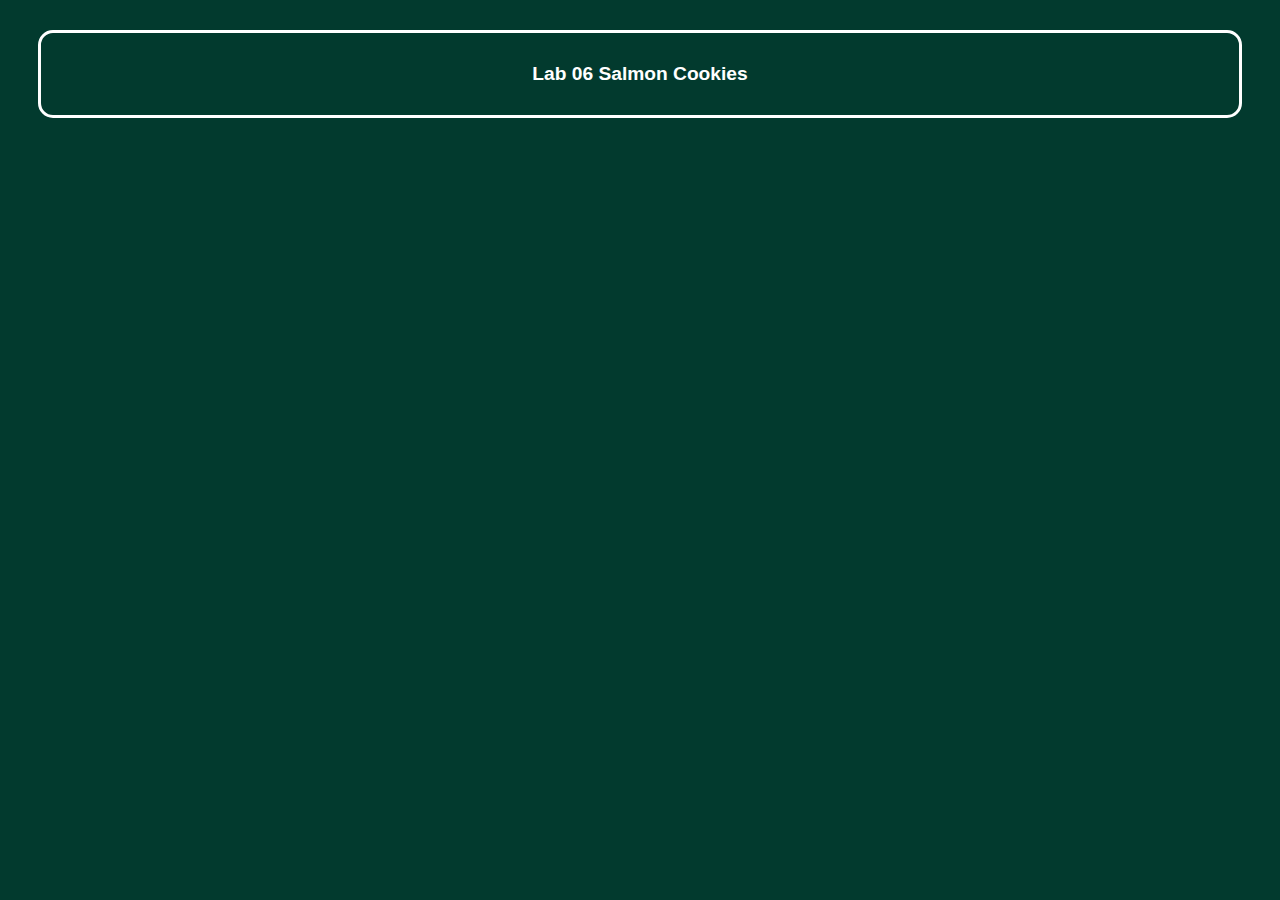
==== index.html @ f09a6ad9 "Some styling" ====
<!DOCTYPE html>
<html lang="en">
<head>
    <title> Lab 06 Salmon Cookies </title>

    <!-- <link rel="stylesheet" href="css/reset.css"> -->
    <link rel="stylesheet" href="css/style.css">
</head>
<body>
        <header> Lab 06 Salmon Cookies </header>

        <main id="showArea"> 

        </main>

    </body>
</html>
---- css/style.css ----
body {
    color: white;
    background-color: rgb(2, 58, 46);
    font-weight: bolder;
    font-family: Arial, Helvetica, sans-serif;
}

header {
    text-align: center;
    align-content: center;
    font-size: larger;
    margin: 30px;
    border: 3px solid white;
    border-radius: 15px;
    padding: 30px;
}
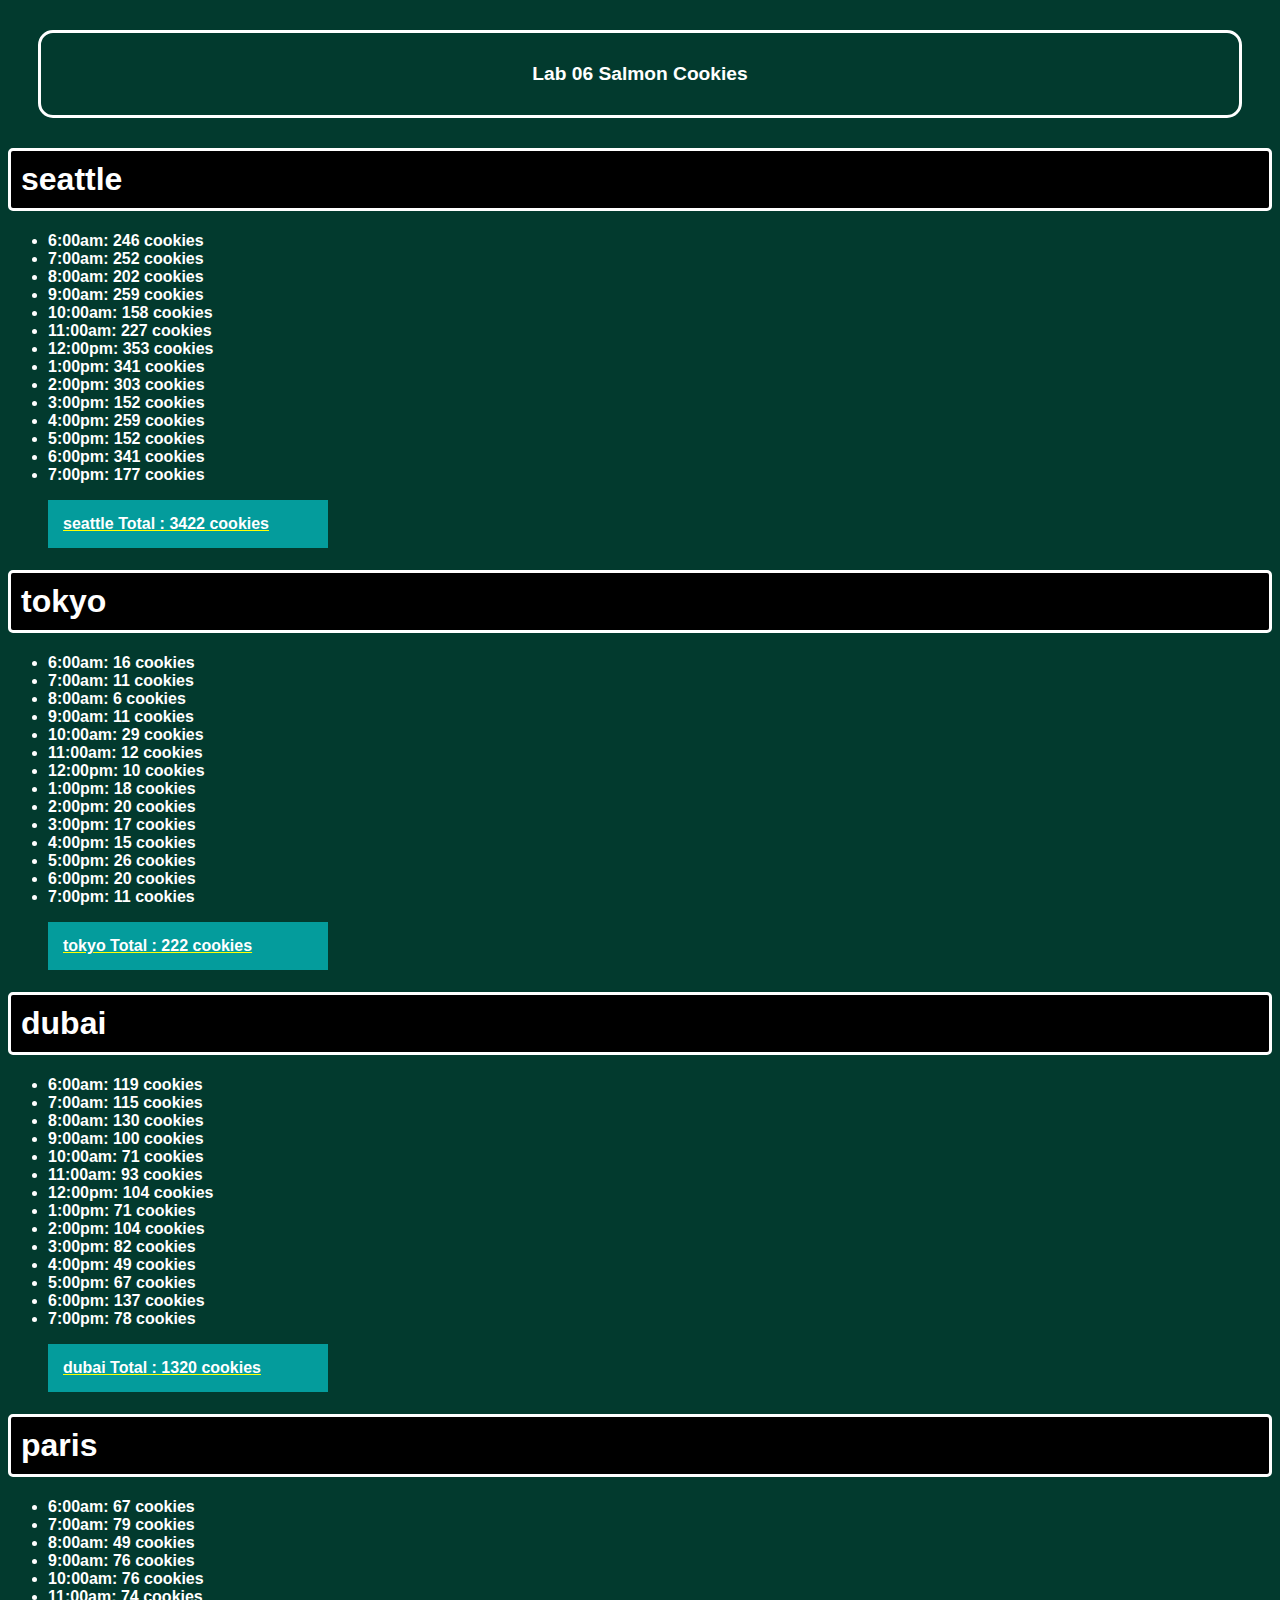
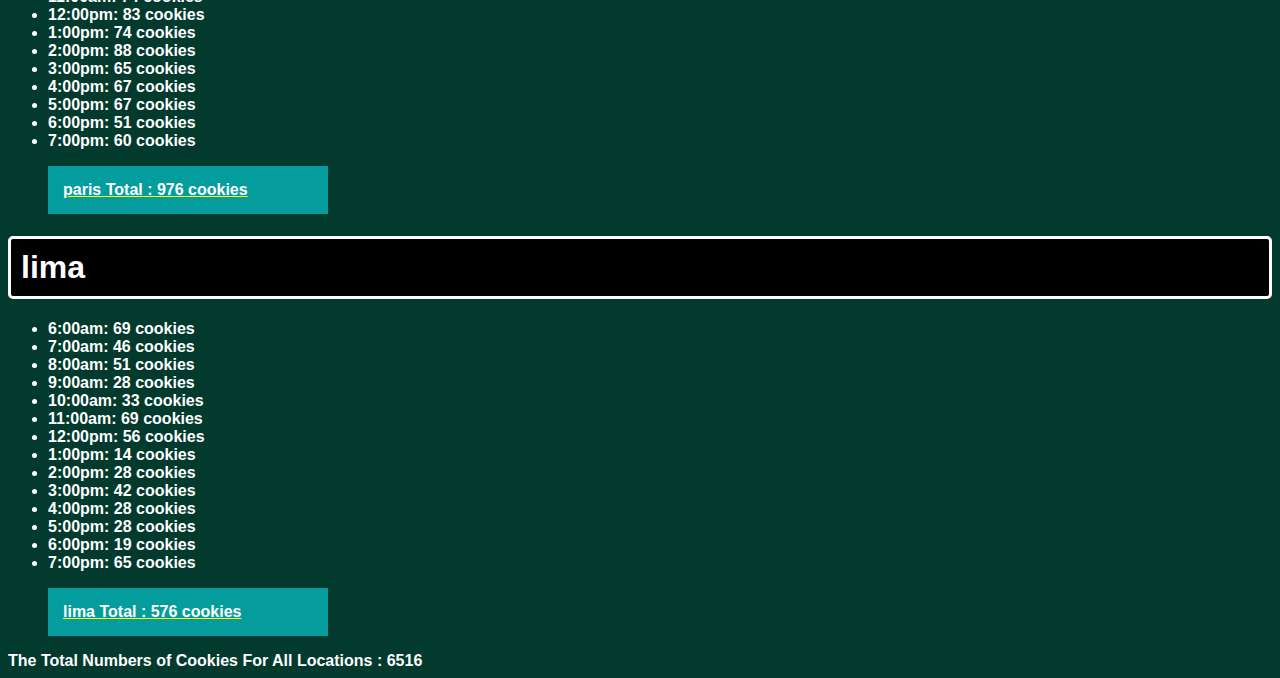
==== commit c2ac7d25: "Lab06,Done with DOM by different way" ====
--- a/index.html
+++ b/index.html
@@ -13,5 +13,9 @@
 
         </main>
 
+
+
+        <script src="js/app.js"></script>
+        
     </body>
 </html>--- a/css/style.css
+++ b/css/style.css
@@ -13,4 +13,23 @@
     border: 3px solid white;
     border-radius: 15px;
     padding: 30px;
+}
+
+h1 {
+    background-color: black;
+    padding: 10px 10px;
+    border: 3px solid white;
+    border-radius: 5px;
+}
+
+p {
+    text-decoration: underline;
+    text-decoration-color: yellow;
+    padding: 15px;
+    background-color: rgb(4, 156, 156);
+    width: 250px;
+}
+
+section {
+    text-align: left;
 }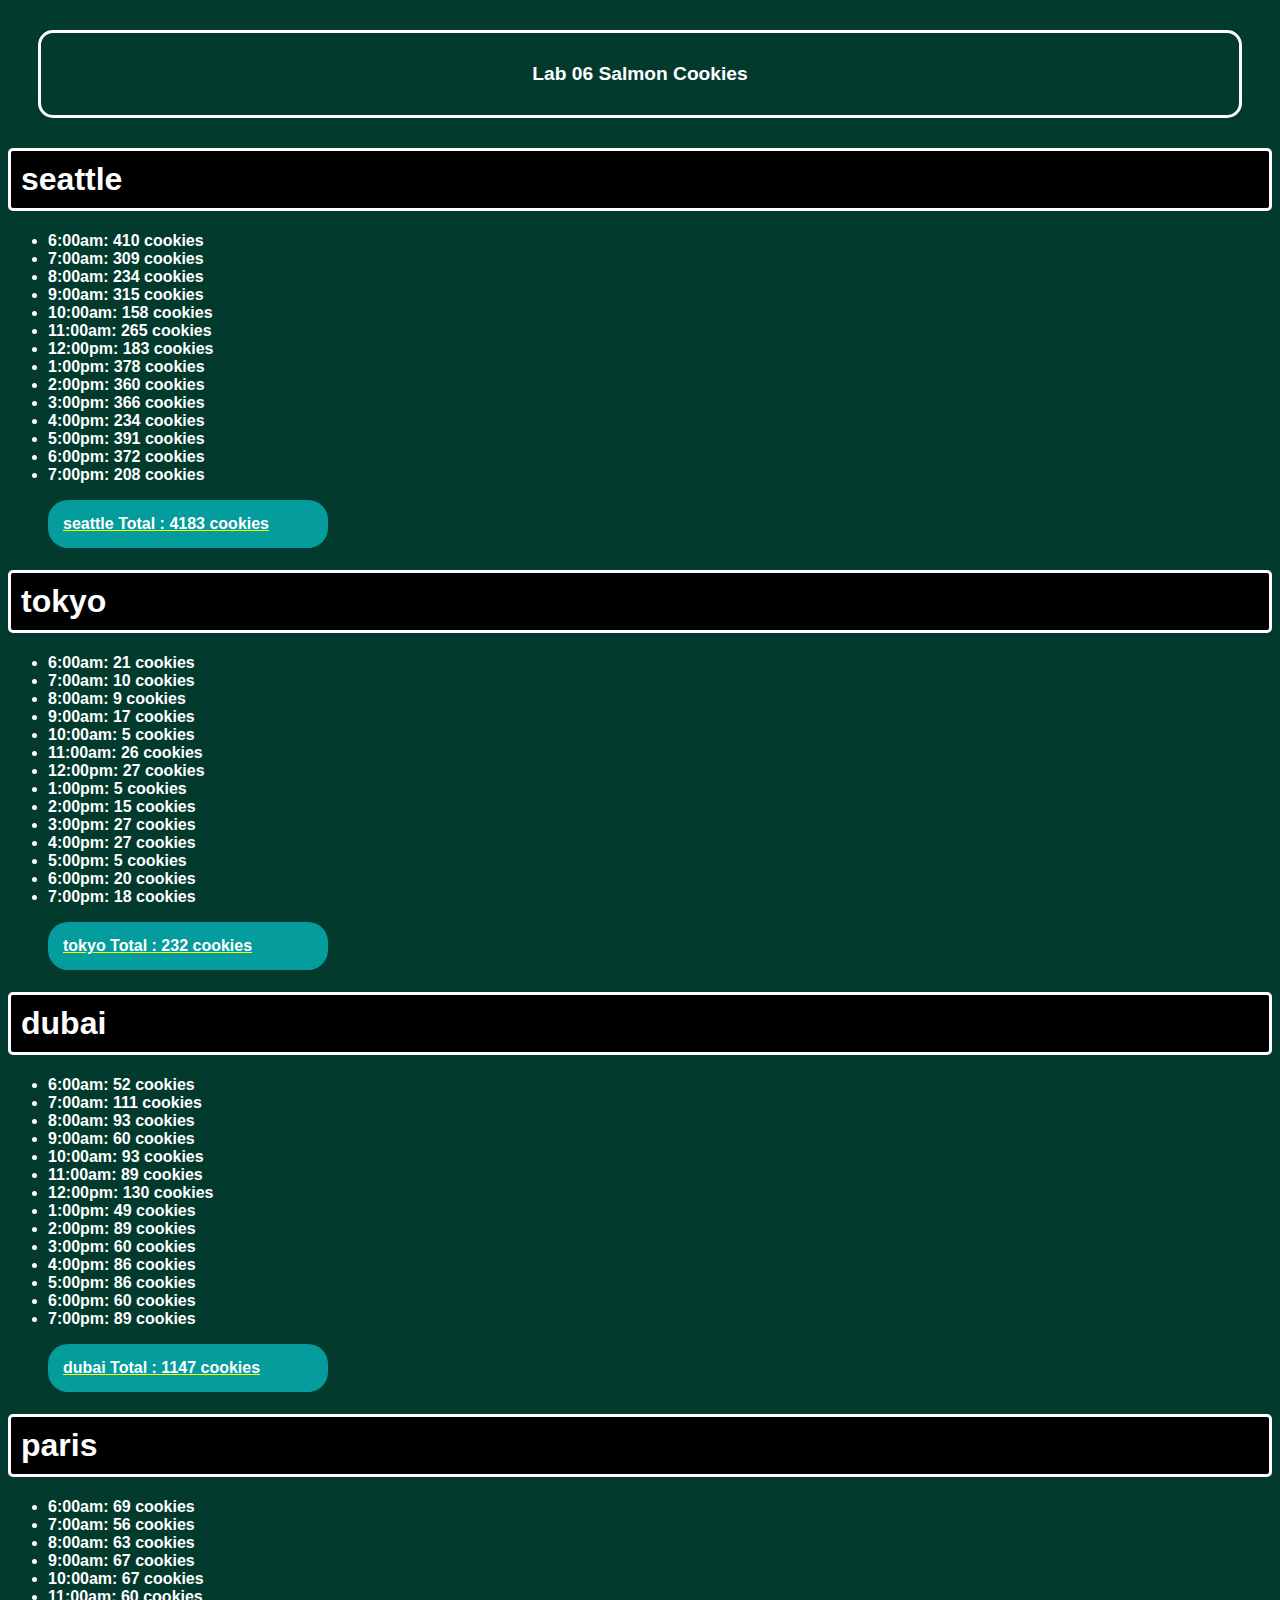
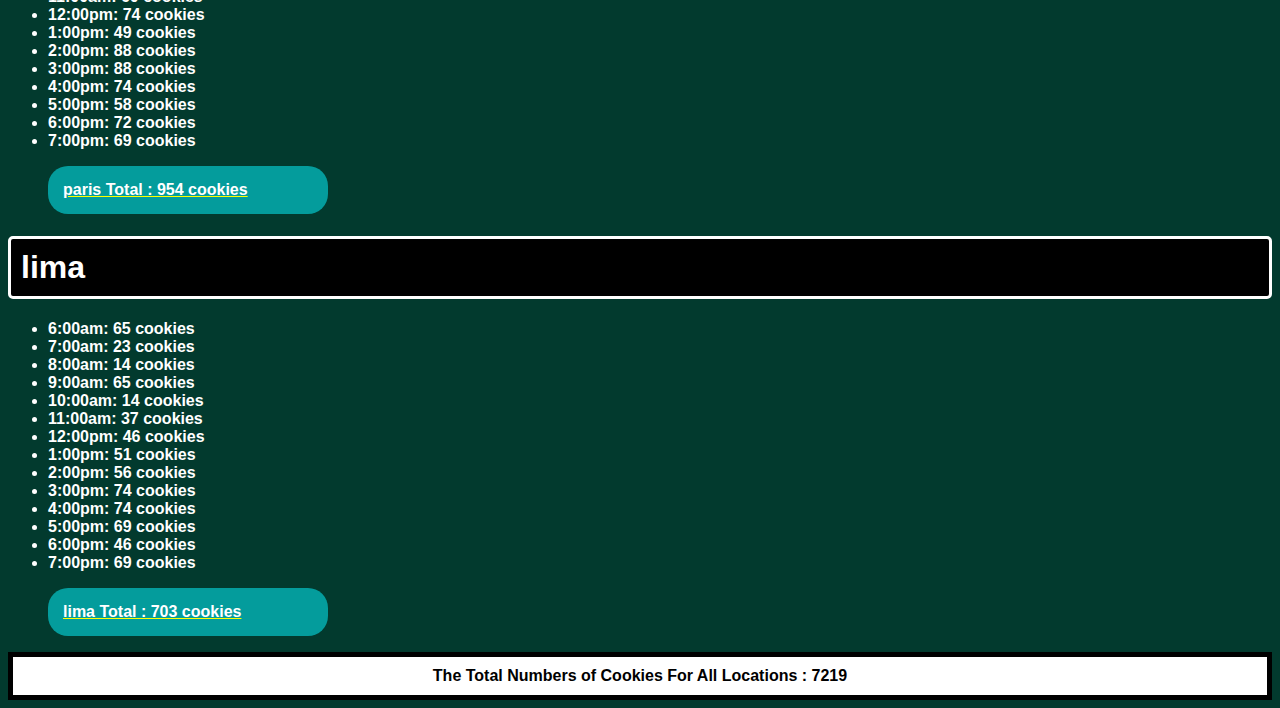
==== commit a0f64ccc: "Completed" ====
--- a/index.html
+++ b/index.html
@@ -9,13 +9,17 @@
 <body>
         <header> Lab 06 Salmon Cookies </header>
 
-        <main id="showArea"> 
+        <main> 
 
+            <div id="showArea">
+
+            </div>
+            
         </main>
 
 
 
         <script src="js/app.js"></script>
-        
+
     </body>
 </html>--- a/css/style.css
+++ b/css/style.css
@@ -28,8 +28,13 @@
     padding: 15px;
     background-color: rgb(4, 156, 156);
     width: 250px;
+    border-radius: 20px;
 }
 
 section {
-    text-align: left;
+    text-align: center;
+    border: 5px solid black;
+    padding: 10px;
+    background-color: white;
+    color: black;
 }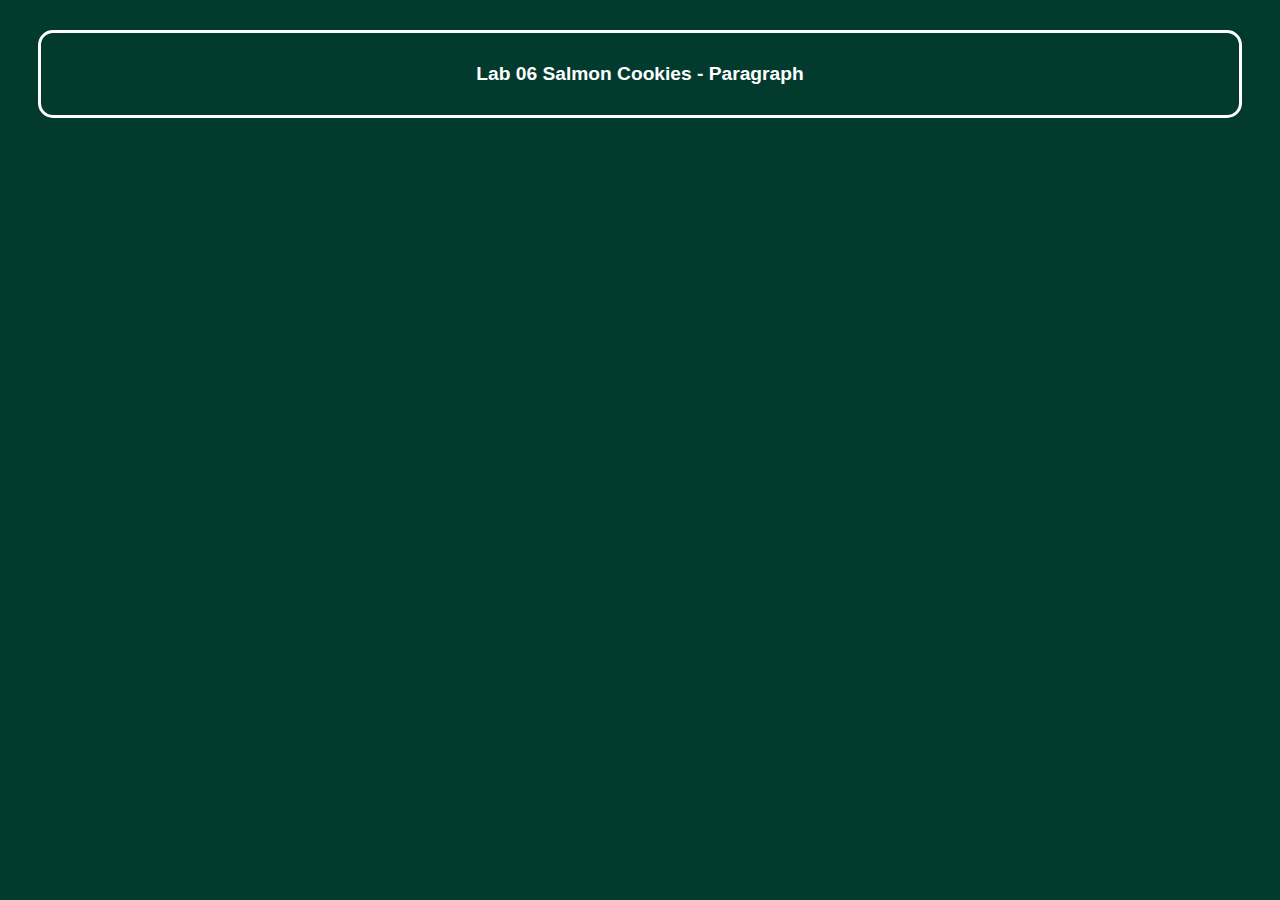
==== commit 36d2a49f: "Merge 0ef4c9a80c46e02667d6b89d7d1dcf598cd9d1a5 into ecf12c8864ed776a9abfb9babedf21293f175107" ====
--- a/index.html
+++ b/index.html
@@ -1,25 +1,24 @@
 <!DOCTYPE html>
 <html lang="en">
 <head>
-    <title> Lab 06 Salmon Cookies </title>
+    <title> Lab 06 Salmon Cookies - Paragraph </title>
 
     <!-- <link rel="stylesheet" href="css/reset.css"> -->
     <link rel="stylesheet" href="css/style.css">
 </head>
 <body>
-        <header> Lab 06 Salmon Cookies </header>
+        <header> Lab 06 Salmon Cookies - Paragraph</header>
 
-        <main> 
+        <main > 
 
             <div id="showArea">
 
             </div>
-            
         </main>
 
 
 
-        <script src="js/app.js"></script>
-
+        <!-- <script src="js/app.js"></script> -->
+        
     </body>
 </html>--- a/css/style.css
+++ b/css/style.css
@@ -15,26 +15,40 @@
     padding: 30px;
 }
 
-h1 {
-    background-color: black;
-    padding: 10px 10px;
-    border: 3px solid white;
-    border-radius: 5px;
-}
-
-p {
-    text-decoration: underline;
-    text-decoration-color: yellow;
-    padding: 15px;
-    background-color: rgb(4, 156, 156);
-    width: 250px;
-    border-radius: 20px;
-}
-
 section {
     text-align: center;
     border: 5px solid black;
     padding: 10px;
     background-color: white;
     color: black;
-}+}
+
+table {
+    text-align: center;
+    margin: 0px auto;
+    padding: 10px 10px;
+}
+
+table th {
+    background-color: rgb(3, 94, 41);
+    color: white;
+    border: 3px solid black;
+    border-radius: 5px;
+    padding: 5px;
+}
+
+table td {
+    background-color: rgb(168, 168, 47);
+    border: 3px solid black;
+    border-radius: 5px;
+}
+
+table th:hover {
+    background-color: aqua;
+    color: navy;
+}
+
+table td:hover {
+    background-color: plum;
+    color: navy;
+}
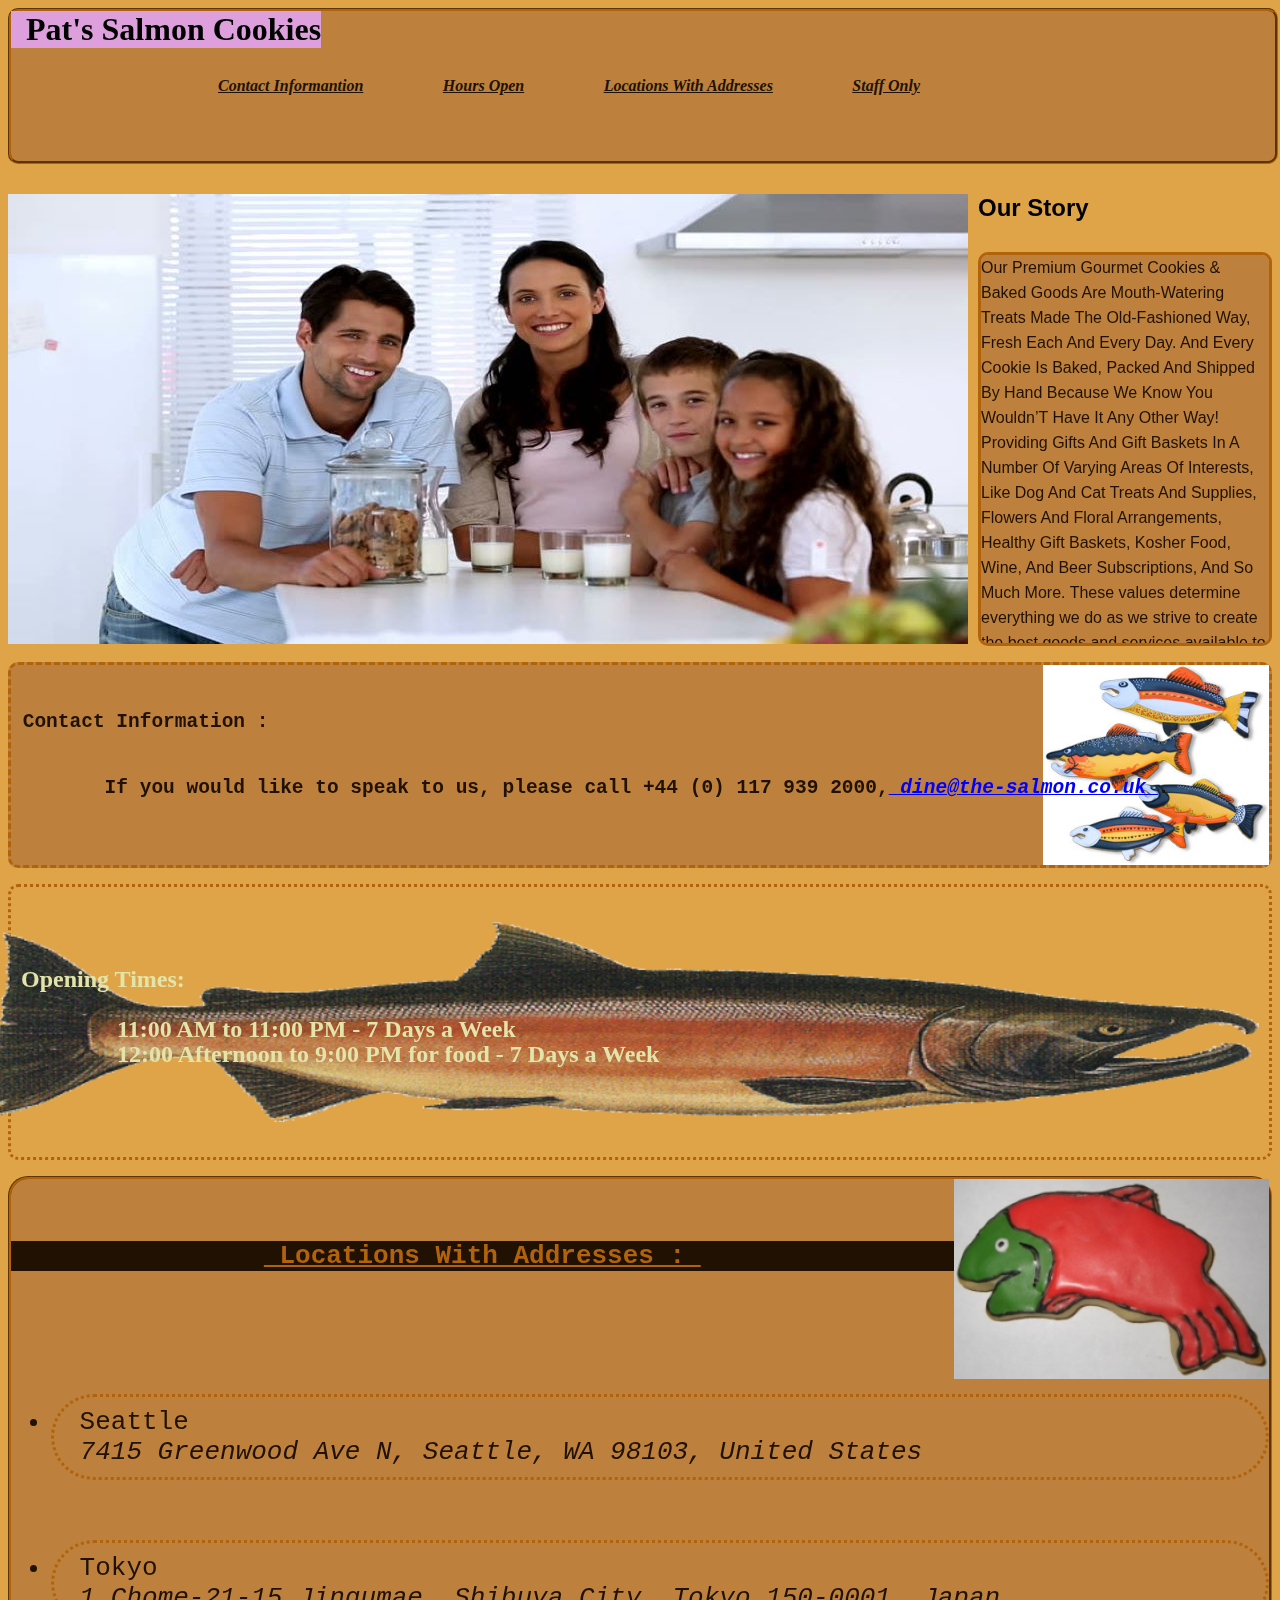
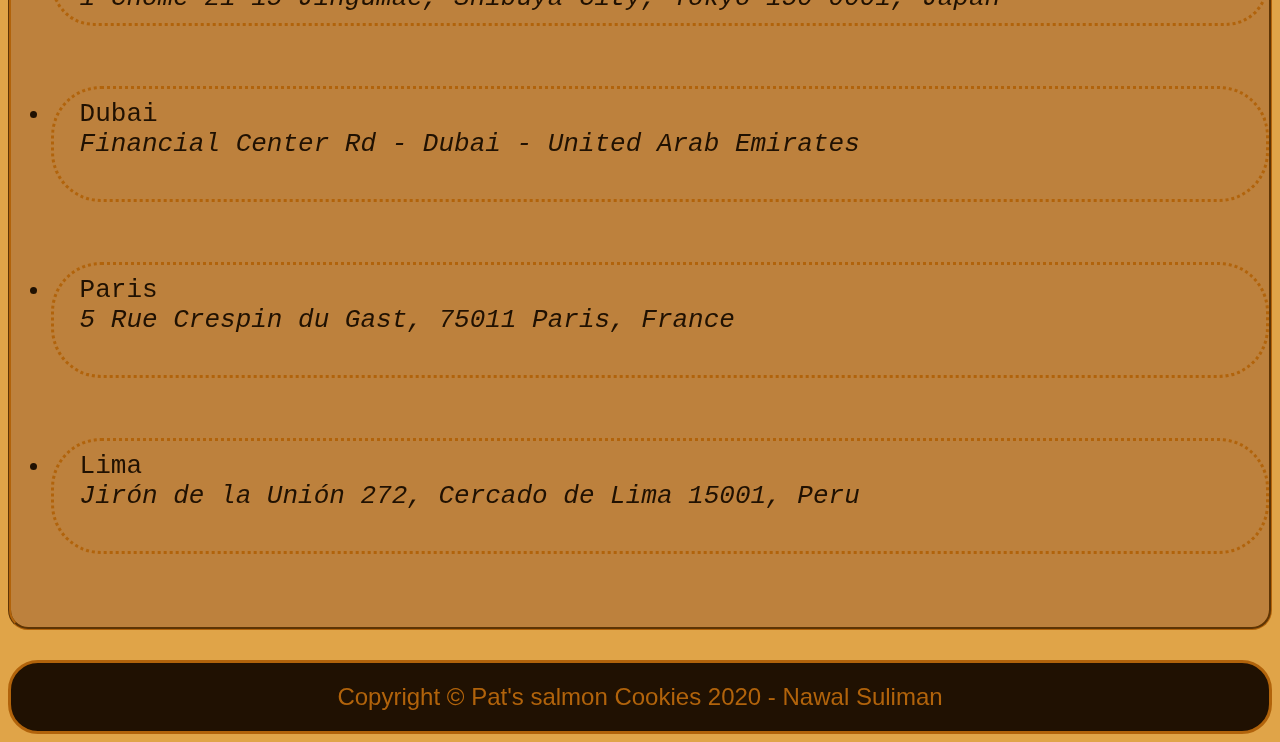
==== commit 5ef1f01c: "Starting with the Salmon Project" ====
--- a/index.html
+++ b/index.html
@@ -1,24 +1,83 @@
 <!DOCTYPE html>
 <html lang="en">
+
 <head>
-    <title> Lab 06 Salmon Cookies - Paragraph </title>
-
-    <!-- <link rel="stylesheet" href="css/reset.css"> -->
-    <link rel="stylesheet" href="css/style.css">
-</head>
-<body>
-        <header> Lab 06 Salmon Cookies - Paragraph</header>
-
-        <main > 
-
-            <div id="showArea">
-
-            </div>
-        </main>
 
 
+    <title> Home Page Of Salmon Cookies </title>
+    <link rel="stylesheet" href="css/stylehome.css">
+    <link href="https://fonts.googleapis.com/css?family=Fjalla+One&display=swap" rel="stylesheet">
 
-        <!-- <script src="js/app.js"></script> -->
-        
-    </body>
+</head>
+
+<body>
+
+
+    <header >
+        <p>Pat's Salmon Cookies</p>
+       
+        <nav>
+            <ul >
+    
+                <li> <a href="#contact-us"> Contact Informantion </a></li>
+                <li><a href="#opening-hours"> Hours Open  </a></li>
+                <li><a href="#locations"> Locations With Addresses </a></li>
+                <li><a href="sales.html"> Staff Only  </a></li>
+            </ul>
+    
+        </nav>
+    </header>
+
+    <main>
+        <img src="img/family.jpg" alt="family" >
+        <h2 class="our=-story"> Our Story </h2>
+        <p class="our=-story">
+
+            Our Premium Gourmet Cookies & Baked Goods Are Mouth-Watering Treats Made The Old-Fashioned Way, Fresh Each And Every Day. And Every Cookie Is Baked, Packed And Shipped By Hand Because We Know You Wouldn’T Have It Any Other Way! Providing Gifts And Gift Baskets In A Number Of Varying Areas Of Interests, Like Dog And Cat Treats And Supplies, Flowers And Floral Arrangements, Healthy Gift Baskets, Kosher Food, Wine, And Beer Subscriptions, And So Much More.
+
+            These values determine everything we do as we strive to create the best goods and services available to our customers to ensure the very best gifting experience for all.
+
+            We provide our customers with an exceptionally well merchandised world of the highest gift and gift basket items. Behind the scenes in our distribution center, customers are welcomed by the most knowledgeable sales associates in the business that operates with an absolute dedication to customer service.
+        </p>
+
+        <pre class="info">
+                <img src="img/fish.jpg" alt="con-us" >
+        <h2 id="contact-us"> Contact Information :
+
+
+        If you would like to speak to us, please call +44 (0) 117 939 2000,<a href=" email"> dine@the-salmon.co.uk </a>.
+
+        </h2>
+        </pre>
+
+        <pre id= "opening-hours">
+                <img src="img/salmon.png" alt="openHours" >
+               <h2>Opening Times: 
+
+                11:00 AM to 11:00 PM - 7 Days a Week
+                12:00 Afternoon to 9:00 PM for food - 7 Days a Week
+            </h2> 
+        </pre>
+
+        <pre id="locations">
+                <img src="img/frosted-cookie.jpg" alt="openHours" >
+                
+                <h1> Locations With Addresses : </h1>
+                <ul>
+                    <li> Seattle <address> 7415 Greenwood Ave N, Seattle, WA 98103, United States </address></li>
+                    <li> Tokyo <address> 1 Chome-21-15 Jingumae, Shibuya City, Tokyo 150-0001, Japan </address></li>
+                    <li> Dubai <address> Financial Center Rd - Dubai - United Arab Emirates </address> </li>
+                    <li> Paris <address> 5 Rue Crespin du Gast, 75011 Paris, France </address> </li>
+                    <li> Lima <address> Jirón de la Unión 272, Cercado de Lima 15001, Peru </address> </li>
+                </ul>
+        </pre>
+    </main>
+
+    <footer>
+            Copyright &copy; Pat's salmon Cookies 2020 - Nawal Suliman
+    </footer>
+
+
+</body>
+
 </html>--- a/css/stylehome.css
+++ b/css/stylehome.css
@@ -0,0 +1,177 @@
+body {
+
+    background-color: rgb(224, 164, 72);
+    backface-visibility: visible;
+    font-family: Verdana, Geneva, Tahoma, sans-serif;
+}
+
+header {
+  position: sticky;
+  background: rgb(189, 129, 61);
+  height: 150px;
+  background-position: center;
+  width: 100%;
+  border: 3px solid rgb(177, 99, 11);
+  border-radius: 10px;
+  border-style: groove;
+}
+
+nav {
+  width: 960px;
+  margin: 0px auto;
+}
+
+header p {
+  position: fixed;
+  margin: 0px auto;
+  align-content: center;
+  font-size: xx-large;
+  font-family: Georgia, 'Times New Roman', Times, serif;
+  padding-left: 15px;
+  text-shadow: coral;
+  font-weight: bolder;
+  background-color: plum;
+}
+
+header ul li {
+  display: inline-block;
+  margin-right: 60px;
+  font-family: cursive;
+  margin-top: 50px;
+  padding-left: 15px;
+  font-weight: bolder;
+
+}
+
+a {
+  text-decoration: underline;
+  color: rgb(32, 17, 2);
+  font-style: oblique;
+}
+
+main{
+
+  margin-top: 30px;
+
+}
+main img{
+
+  text-align: center;  
+  float: left;
+  padding-right: 10px;
+}
+main p {
+
+  border: 3px solid rgb(177, 99, 11);
+  color: rgb(32, 17, 2);
+  margin-top: 30px;
+  overflow: scroll;
+  height: 388px;
+  line-height: 25px;
+  font-family: sans-serif;
+  border-radius: 10px;
+  background: rgb(189, 129, 61);
+  border-radius: 10px;
+
+}
+
+main pre img{
+
+float: right;
+padding: 0px;
+height: 200px;
+
+}
+
+.info{
+  border: 3px solid rgb(177, 99, 11);
+  margin: 0px auto;
+  height: 200px;
+  color: rgb(32, 17, 2);
+  border-style: dashed;
+  background: rgb(189, 129, 61);
+  border-radius: 10px;
+
+}
+
+#opening-hours{
+
+  color:rgb(227, 228, 169);
+  border: 3px solid rgb(177, 99, 11);
+  height: 250px;
+  font-family: Georgia, 'Times New Roman', Times, serif;
+  line-height: 25px;
+  padding-top: 0px;
+  padding: 10px;
+  border-style: dotted;
+  border-radius: 10px;
+
+}
+
+#locations {
+
+  border: 3px groove rgb(177, 99, 11);
+  background: rgb(189, 129, 61);
+  border-radius: 20px;
+
+}
+
+pre h2 a {
+
+  color: blue;
+}
+
+pre ul li {
+
+  padding: 10px;
+  color: rgb(32, 17, 2);
+  border: 3px solid rgb(177, 99, 11);
+  border-style: dotted;
+  border-radius: 50px;
+  font-family: monospace;
+  font-size: xx-large;
+  margin-top: 30px;
+  align-content: center;
+}
+
+footer{
+  background-color: rgb(32, 17, 2);
+  color: rgb(177, 99, 11);
+  border: 3px solid rgb(177, 99, 11);
+  text-align: center;
+  font-size:x-large;
+  border-radius: 30px;
+  margin-top: 30px;
+  padding: 20px;
+
+}
+
+button {
+  border: 3px solid rgb(177, 99, 11);
+  padding: 10px 30px;
+  background: #000;
+  color: #fff;
+  border-radius: 3px;
+  font-size: 18px;
+  margin-top: 10px;
+  transition: 350ms;
+  cursor: pointer;
+  border-radius: 30px;
+  float: right;
+
+}
+
+button:hover {
+  background: yellow;
+}
+
+
+pre h1 {
+
+text-decoration: underline ;
+margin-bottom: 20px;
+background-color: rgb(32, 17, 2);
+color: rgb(177, 99, 11);
+text-align: center;
+}
+
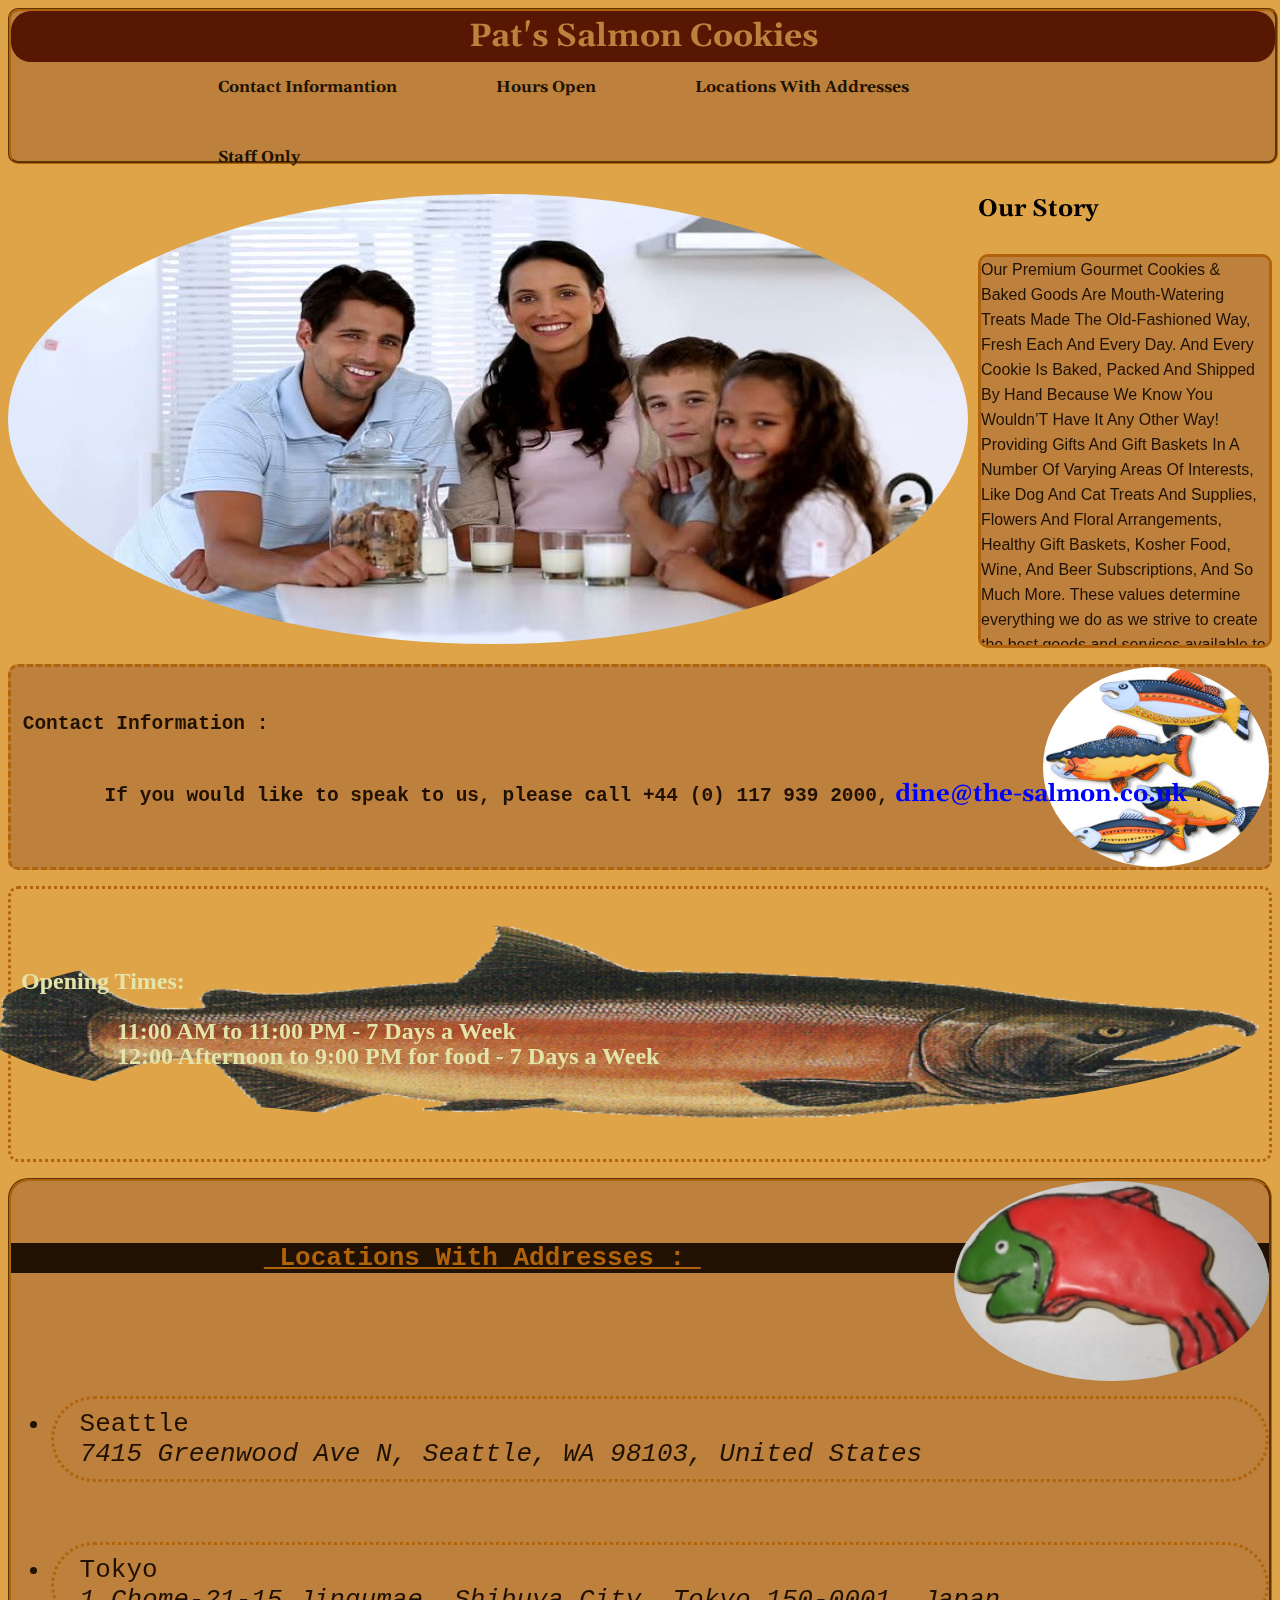
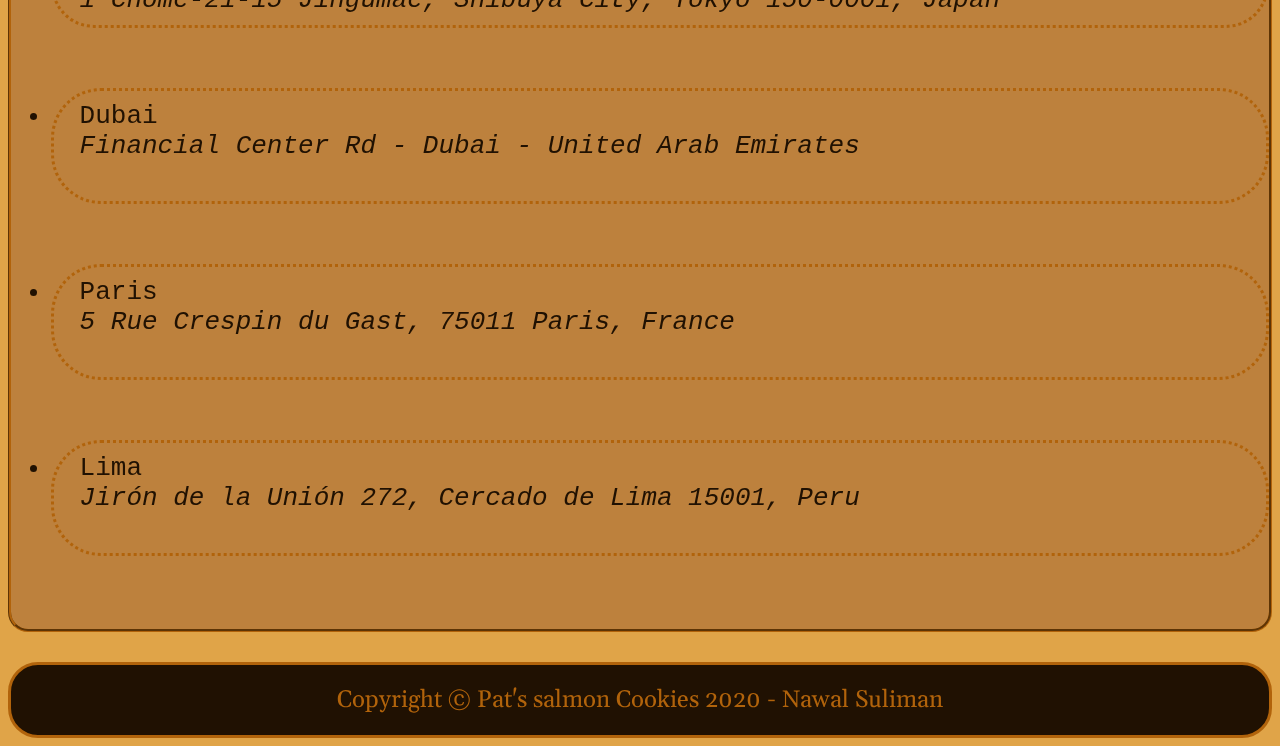
==== commit a6fabf54: "Add form" ====
--- a/index.html
+++ b/index.html
@@ -7,6 +7,7 @@
     <title> Home Page Of Salmon Cookies </title>
     <link rel="stylesheet" href="css/stylehome.css">
     <link href="https://fonts.googleapis.com/css?family=Fjalla+One&display=swap" rel="stylesheet">
+    <link href="https://fonts.googleapis.com/css?family=Gelasio&display=swap" rel="stylesheet">
 
 </head>
 
--- a/css/stylehome.css
+++ b/css/stylehome.css
@@ -2,8 +2,8 @@
 
     background-color: rgb(224, 164, 72);
     backface-visibility: visible;
-    font-family: Verdana, Geneva, Tahoma, sans-serif;
-}
+    font-family: 'Gelasio', serif;
+  }
 
 header {
   position: sticky;
@@ -14,41 +14,49 @@
   border: 3px solid rgb(177, 99, 11);
   border-radius: 10px;
   border-style: groove;
+
 }
 
 nav {
   width: 960px;
   margin: 0px auto;
+  font-family: 'Gelasio', serif;
 }
 
 header p {
   position: fixed;
   margin: 0px auto;
-  align-content: center;
+  text-align: center;  
   font-size: xx-large;
-  font-family: Georgia, 'Times New Roman', Times, serif;
-  padding-left: 15px;
-  text-shadow: coral;
+  font-family: 'Gelasio', serif;
+  padding: 5px;
+  color: rgb(189, 129, 61);  
   font-weight: bolder;
-  background-color: plum;
+  background-color: rgb(88, 23, 3);
+  width: 98%;
+  border-radius: 20px;
 }
 
 header ul li {
   display: inline-block;
-  margin-right: 60px;
+  margin-right: 80px;
   font-family: cursive;
   margin-top: 50px;
   padding-left: 15px;
   font-weight: bolder;
-
 }
 
 a {
-  text-decoration: underline;
   color: rgb(32, 17, 2);
-  font-style: oblique;
+  font-family: 'Gelasio', serif;
+  text-decoration: none;
+  text-anchor: middle;
 }
 
+a:hover {
+  background-color: rgb(185, 123, 8);
+  border-radius: 5px;
+}
 main{
 
   margin-top: 30px;
@@ -59,6 +67,7 @@
   text-align: center;  
   float: left;
   padding-right: 10px;
+  border-radius: 50%;
 }
 main p {
 
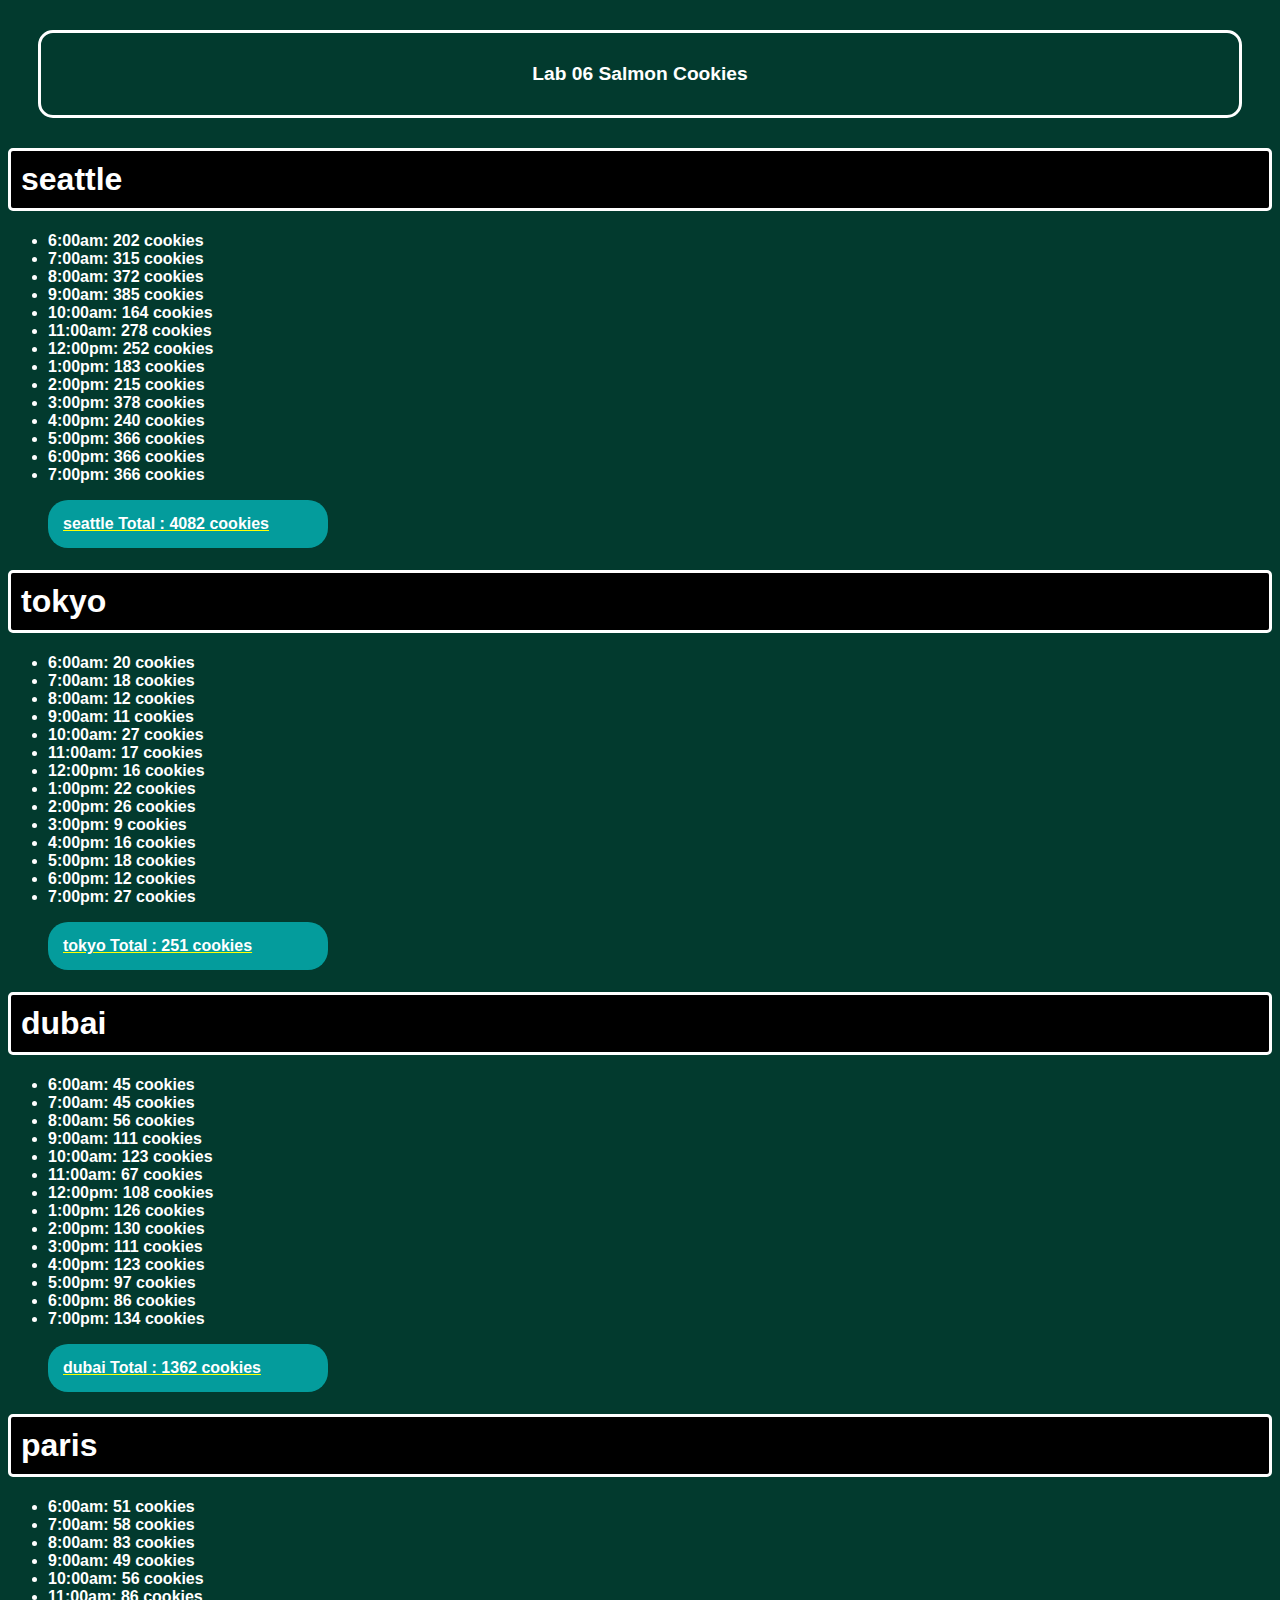
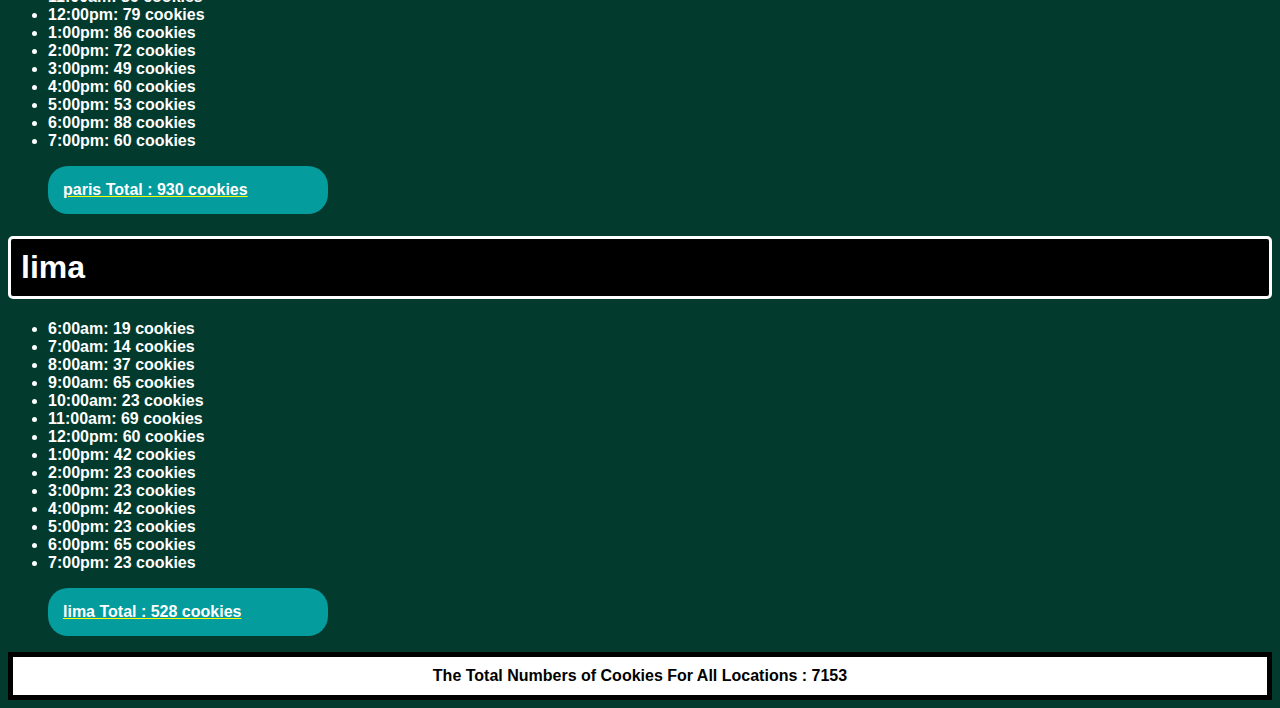
==== commit 77d48814: "Merge a0f64ccce56b93c0b94f99ef720034cfa61cd0d1 into ecf12c8864ed776a9abfb9babedf21293f175107" ====
--- a/index.html
+++ b/index.html
@@ -1,84 +1,25 @@
 <!DOCTYPE html>
 <html lang="en">
+<head>
+    <title> Lab 06 Salmon Cookies </title>
 
-<head>
+    <!-- <link rel="stylesheet" href="css/reset.css"> -->
+    <link rel="stylesheet" href="css/style.css">
+</head>
+<body>
+        <header> Lab 06 Salmon Cookies </header>
+
+        <main> 
+
+            <div id="showArea">
+
+            </div>
+            
+        </main>
 
 
-    <title> Home Page Of Salmon Cookies </title>
-    <link rel="stylesheet" href="css/stylehome.css">
-    <link href="https://fonts.googleapis.com/css?family=Fjalla+One&display=swap" rel="stylesheet">
-    <link href="https://fonts.googleapis.com/css?family=Gelasio&display=swap" rel="stylesheet">
 
-</head>
+        <script src="js/app.js"></script>
 
-<body>
-
-
-    <header >
-        <p>Pat's Salmon Cookies</p>
-       
-        <nav>
-            <ul >
-    
-                <li> <a href="#contact-us"> Contact Informantion </a></li>
-                <li><a href="#opening-hours"> Hours Open  </a></li>
-                <li><a href="#locations"> Locations With Addresses </a></li>
-                <li><a href="sales.html"> Staff Only  </a></li>
-            </ul>
-    
-        </nav>
-    </header>
-
-    <main>
-        <img src="img/family.jpg" alt="family" >
-        <h2 class="our=-story"> Our Story </h2>
-        <p class="our=-story">
-
-            Our Premium Gourmet Cookies & Baked Goods Are Mouth-Watering Treats Made The Old-Fashioned Way, Fresh Each And Every Day. And Every Cookie Is Baked, Packed And Shipped By Hand Because We Know You Wouldn’T Have It Any Other Way! Providing Gifts And Gift Baskets In A Number Of Varying Areas Of Interests, Like Dog And Cat Treats And Supplies, Flowers And Floral Arrangements, Healthy Gift Baskets, Kosher Food, Wine, And Beer Subscriptions, And So Much More.
-
-            These values determine everything we do as we strive to create the best goods and services available to our customers to ensure the very best gifting experience for all.
-
-            We provide our customers with an exceptionally well merchandised world of the highest gift and gift basket items. Behind the scenes in our distribution center, customers are welcomed by the most knowledgeable sales associates in the business that operates with an absolute dedication to customer service.
-        </p>
-
-        <pre class="info">
-                <img src="img/fish.jpg" alt="con-us" >
-        <h2 id="contact-us"> Contact Information :
-
-
-        If you would like to speak to us, please call +44 (0) 117 939 2000,<a href=" email"> dine@the-salmon.co.uk </a>.
-
-        </h2>
-        </pre>
-
-        <pre id= "opening-hours">
-                <img src="img/salmon.png" alt="openHours" >
-               <h2>Opening Times: 
-
-                11:00 AM to 11:00 PM - 7 Days a Week
-                12:00 Afternoon to 9:00 PM for food - 7 Days a Week
-            </h2> 
-        </pre>
-
-        <pre id="locations">
-                <img src="img/frosted-cookie.jpg" alt="openHours" >
-                
-                <h1> Locations With Addresses : </h1>
-                <ul>
-                    <li> Seattle <address> 7415 Greenwood Ave N, Seattle, WA 98103, United States </address></li>
-                    <li> Tokyo <address> 1 Chome-21-15 Jingumae, Shibuya City, Tokyo 150-0001, Japan </address></li>
-                    <li> Dubai <address> Financial Center Rd - Dubai - United Arab Emirates </address> </li>
-                    <li> Paris <address> 5 Rue Crespin du Gast, 75011 Paris, France </address> </li>
-                    <li> Lima <address> Jirón de la Unión 272, Cercado de Lima 15001, Peru </address> </li>
-                </ul>
-        </pre>
-    </main>
-
-    <footer>
-            Copyright &copy; Pat's salmon Cookies 2020 - Nawal Suliman
-    </footer>
-
-
-</body>
-
+    </body>
 </html>--- a/css/style.css
+++ b/css/style.css
@@ -0,0 +1,40 @@
+body {
+    color: white;
+    background-color: rgb(2, 58, 46);
+    font-weight: bolder;
+    font-family: Arial, Helvetica, sans-serif;
+}
+
+header {
+    text-align: center;
+    align-content: center;
+    font-size: larger;
+    margin: 30px;
+    border: 3px solid white;
+    border-radius: 15px;
+    padding: 30px;
+}
+
+h1 {
+    background-color: black;
+    padding: 10px 10px;
+    border: 3px solid white;
+    border-radius: 5px;
+}
+
+p {
+    text-decoration: underline;
+    text-decoration-color: yellow;
+    padding: 15px;
+    background-color: rgb(4, 156, 156);
+    width: 250px;
+    border-radius: 20px;
+}
+
+section {
+    text-align: center;
+    border: 5px solid black;
+    padding: 10px;
+    background-color: white;
+    color: black;
+}